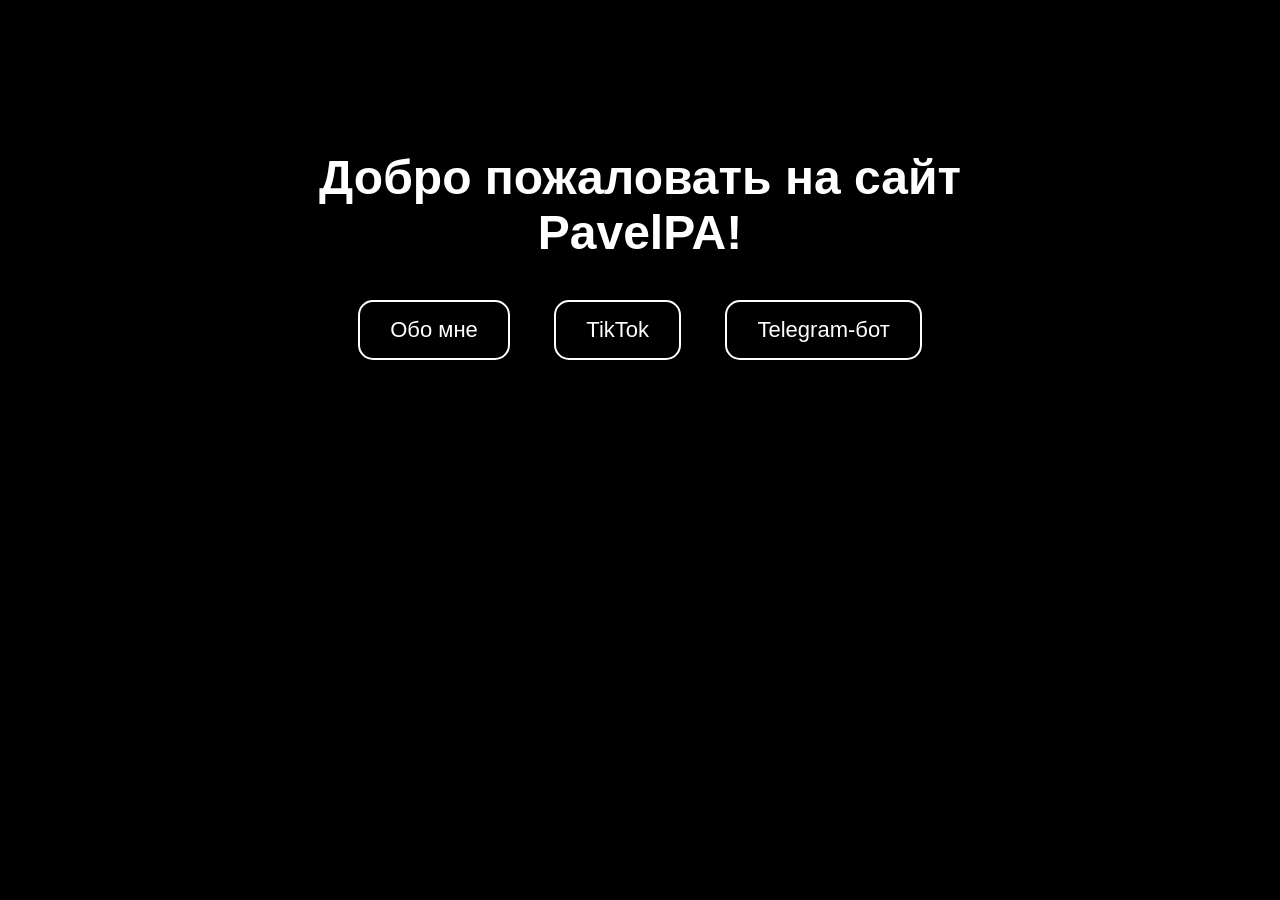
==== index.html @ 4bc27206 "Add files via upload" ====
<!DOCTYPE html>
<html lang="ru">
<head>
<meta charset="UTF-8" />
<meta name="viewport" content="width=device-width, initial-scale=1" />
<title>PavelPA - Главная</title>
<style>
  body, html {
    margin: 0; padding: 0; height: 100%;
    background: black;
    color: white;
    font-family: 'Segoe UI', Tahoma, Geneva, Verdana, sans-serif;
    overflow-x: hidden;
  }
  #stars {
    position: fixed; top: 0; left: 0;
    width: 100%; height: 100%;
    z-index: -1;
  }
  .container {
    max-width: 700px;
    margin: 150px auto;
    text-align: center;
    opacity: 0;
    animation: fadeIn 1.5s forwards;
  }
  h1 {
    font-size: 48px;
    margin-bottom: 40px;
  }
  .nav-links a {
    display: inline-block;
    margin: 0 20px;
    padding: 15px 30px;
    font-size: 22px;
    color: white;
    border: 2px solid white;
    border-radius: 15px;
    text-decoration: none;
    transition: background-color 0.3s, color 0.3s, transform 0.3s;
  }
  .nav-links a:hover {
    background-color: white;
    color: black;
    transform: scale(1.1);
  }
  @keyframes fadeIn {
    to {opacity:1;}
  }
</style>
</head>
<body>

<canvas id="stars"></canvas>

<div class="container">
  <h1>Добро пожаловать на сайт PavelPA!</h1>
  <div class="nav-links">
    <a href="about.html">Обо мне</a>
    <a href="https://www.tiktok.com/@pauelky" target="_blank" rel="noopener noreferrer">TikTok</a>
    <a href="https://t.me/username_pasha_Bot" target="_blank" rel="noopener noreferrer">Telegram-бот</a>
  </div>
</div>

<script>
const canvas = document.getElementById('stars');
const ctx = canvas.getContext('2d');
let w, h;
let stars = [];

function init() {
  w = window.innerWidth;
  h = window.innerHeight;
  canvas.width = w;
  canvas.height = h;

  stars = [];
  for(let i=0; i<200; i++) {
    stars.push({
      x: Math.random() * w,
      y: Math.random() * h,
      radius: Math.random() * 1.2,
      alpha: Math.random()
    });
  }
}

function draw() {
  ctx.clearRect(0, 0, w, h);
  for(let i=0; i<stars.length; i++) {
    let s = stars[i];
    ctx.beginPath();
    ctx.arc(s.x, s.y, s.radius, 0, 2 * Math.PI);
    ctx.fillStyle = `rgba(255,255,255,${s.alpha})`;
    ctx.fill();
    s.alpha += (Math.random() - 0.5) * 0.05;
    if (s.alpha < 0) s.alpha = 0;
    if (s.alpha > 1) s.alpha = 1;
  }
  requestAnimationFrame(draw);
}

window.addEventListener('resize', init);
init();
draw();
</script>

</body>
</html>
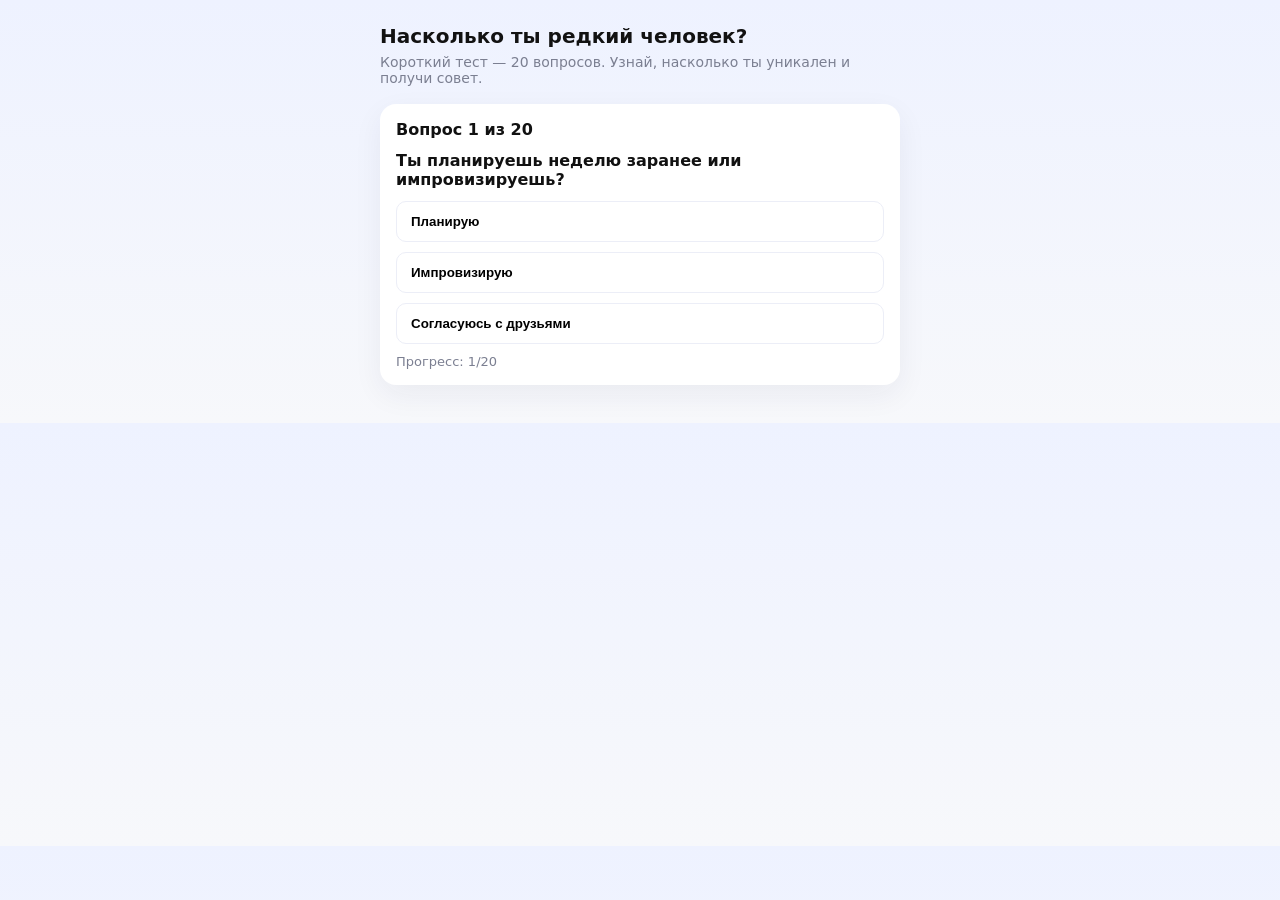
==== commit 05d8b915: "Refactor index.html for new demo app structure" ====
--- a/index.html
+++ b/index.html
@@ -1,109 +1,395 @@
-<!DOCTYPE html>
+<!doctype html>
 <html lang="ru">
 <head>
-<meta charset="UTF-8" />
-<meta name="viewport" content="width=device-width, initial-scale=1" />
-<title>PavelPA - Главная</title>
+<meta charset="utf-8" />
+<meta name="viewport" content="width=device-width,initial-scale=1" />
+<title>Насколько ты редкий — Demo</title>
+
+<!-- Telegram Web App SDK (если мини-приложение запускается внутри Telegram) -->
+<script src="https://telegram.org/js/telegram-web-app.js"></script>
+
 <style>
-  body, html {
-    margin: 0; padding: 0; height: 100%;
-    background: black;
-    color: white;
-    font-family: 'Segoe UI', Tahoma, Geneva, Verdana, sans-serif;
-    overflow-x: hidden;
-  }
-  #stars {
-    position: fixed; top: 0; left: 0;
-    width: 100%; height: 100%;
-    z-index: -1;
-  }
-  .container {
-    max-width: 700px;
-    margin: 150px auto;
-    text-align: center;
-    opacity: 0;
-    animation: fadeIn 1.5s forwards;
-  }
-  h1 {
-    font-size: 48px;
-    margin-bottom: 40px;
-  }
-  .nav-links a {
-    display: inline-block;
-    margin: 0 20px;
-    padding: 15px 30px;
-    font-size: 22px;
-    color: white;
-    border: 2px solid white;
-    border-radius: 15px;
-    text-decoration: none;
-    transition: background-color 0.3s, color 0.3s, transform 0.3s;
-  }
-  .nav-links a:hover {
-    background-color: white;
-    color: black;
-    transform: scale(1.1);
-  }
-  @keyframes fadeIn {
-    to {opacity:1;}
-  }
+  :root{
+    --bg:#f4f6fb;
+    --card:#ffffff;
+    --accent:#6c63ff;
+    --muted:#7b7f91;
+  }
+  body{
+    margin:0;
+    font-family: Inter, system-ui, Arial, sans-serif;
+    background: linear-gradient(180deg,#eef2ff 0%, #f7f8fb 100%);
+    -webkit-font-smoothing:antialiased;
+    color:#111;
+    padding:24px;
+    display:flex;
+    justify-content:center;
+  }
+  .wrap{
+    width:100%;
+    max-width:520px;
+  }
+  .header{
+    text-align:left;
+    margin-bottom:12px;
+  }
+  h1{ margin:0; font-size:20px; color:#121212; }
+  p.lead{ margin:6px 0 18px; color:var(--muted); font-size:14px }
+
+  .card{
+    background:var(--card);
+    border-radius:16px;
+    padding:16px;
+    box-shadow:0 10px 30px rgba(33,36,64,0.06);
+    margin-bottom:14px;
+  }
+
+  /* Question block */
+  .question-title{ font-weight:600; margin-bottom:12px; }
+  .opts{ display:flex; flex-direction:column; gap:10px; }
+  .opt-btn{
+    display:block;
+    border-radius:10px;
+    padding:12px 14px;
+    border:1px solid #eceef7;
+    background:white;
+    cursor:pointer;
+    text-align:left;
+    font-weight:600;
+  }
+  .opt-btn:hover{ transform:translateY(-2px); transition:all .12s ease; }
+
+  .progress{ margin-top:10px; color:var(--muted); font-size:13px; }
+
+  /* Result (BuzzFeed-like) */
+  .result-hero{
+    display:grid;
+    grid-template-columns: 120px 1fr;
+    gap:16px;
+    align-items:center;
+  }
+  .result-image{
+    width:120px;
+    height:120px;
+    border-radius:12px;
+    background-size:cover;
+    background-position:center;
+    box-shadow:0 8px 24px rgba(100,110,250,0.14);
+  }
+  /* give result-content a minimal style to avoid empty ruleset */
+  .result-content{ padding-left:4px; }
+  .result-label{ font-size:15px; color:var(--muted); font-weight:600; margin-bottom:6px;}
+  .result-percent{ font-size:40px; font-weight:800; color:var(--accent); }
+  .result-desc{ margin-top:8px; color:#4b4f63; font-size:14px; }
+
+  .share-row{ display:flex; gap:10px; margin-top:14px; }
+  .btn{
+    padding:10px 14px;
+    border-radius:10px;
+    cursor:pointer;
+    border:none;
+    font-weight:700;
+  }
+  .btn-primary{ background:var(--accent); color:white; box-shadow:0 8px 20px rgba(108,99,255,0.16); }
+  .btn-ghost{ background:transparent; border:1px solid #e6e7f6; color:#333; }
+
+  /* Traits / MBTI-like */
+  .traits{ margin-top:12px; display:flex; gap:8px; flex-wrap:wrap; }
+  .trait-pill{ background:#f5f7ff; padding:8px 10px; border-radius:999px; font-weight:600; color:#3940a8; font-size:13px; }
+
+  /* small helper */
+  .small{ color:var(--muted); font-size:13px; }
+
+  /* animation: subtle */
+  .fade-in{ animation:fadeIn .28s ease both; }
+  @keyframes fadeIn{ from{opacity:0; transform:translateY(6px)} to{opacity:1; transform:none} }
 </style>
 </head>
 <body>
-
-<canvas id="stars"></canvas>
-
-<div class="container">
-  <h1>Добро пожаловать на сайт PavelPA!</h1>
-  <div class="nav-links">
-    <a href="about.html">Обо мне</a>
-    <a href="https://www.tiktok.com/@pauelky" target="_blank" rel="noopener noreferrer">TikTok</a>
-    <a href="https://t.me/username_pasha_Bot" target="_blank" rel="noopener noreferrer">Telegram-бот</a>
+  <div class="wrap">
+    <div class="header">
+      <h1>Насколько ты редкий человек?</h1>
+      <p class="lead">Короткий тест — 20 вопросов. Узнай, насколько ты уникален и получи совет.</p>
+    </div>
+
+    <div id="root"></div>
   </div>
-</div>
 
 <script>
-const canvas = document.getElementById('stars');
-const ctx = canvas.getContext('2d');
-let w, h;
-let stars = [];
-
-function init() {
-  w = window.innerWidth;
-  h = window.innerHeight;
-  canvas.width = w;
-  canvas.height = h;
-
-  stars = [];
-  for(let i=0; i<200; i++) {
-    stars.push({
-      x: Math.random() * w,
-      y: Math.random() * h,
-      radius: Math.random() * 1.2,
-      alpha: Math.random()
+/*
+  Demo Mini App:
+  - вопросы (20) -> начисляем очки в 5 traits
+  - по завершении: считаем нормализованные значения -> main rarity (от среднего) + dominant label
+  - показываем BuzzFeed-like карточку с картинкой, count-up анимацией процентов
+  - показываем MBTI-like: "Ты X% интроверт" (по social trait)
+  - кнопка Поделиться: открывает deeplink в Telegram (или окно)
+*/
+
+const root = document.getElementById('root');
+const tg = window.Telegram && window.Telegram.WebApp ? window.Telegram.WebApp : null;
+
+// Replace with your backend endpoint if you want to POST results and get token/AI verdict
+const BACKEND_URL = ""; // e.g. "https://abcd-1234.ngrok.io" — если пусто, вердикт генерируется локально
+
+// BOT username for deep link sharing (replace)
+const BOT_USERNAME = "YOUR_BOT_USERNAME"; // ← поменяй на своё
+
+// --- Questions: 20 items. Каждая опция добавляет 1 к указанному trait.
+const QUESTIONS = [
+  {q:"Ты планируешь неделю заранее или импровизируешь?", opts:[{t:"logic", txt:"Планирую"},{t:"creativity", txt:"Импровизирую"},{t:"social", txt:"Согласуюсь с друзьями"}]},
+  {q:"Как принимаешь важные решения?", opts:[{t:"logic", txt:"По фактам"},{t:"emotion", txt:"По интуиции"},{t:"social", txt:"Советуюсь с людьми"}]},
+  {q:"Тебе ближе работа:", opts:[{t:"logic", txt:"Системная"},{t:"creativity", txt:"Творческая"},{t:"social", txt:"Командная"}]},
+  {q:"Как ты относишься к риску?", opts:[{t:"risk", txt:"Я рискую часто"},{t:"logic", txt:"Я считаю риски"},{t:"emotion", txt:"Зависит от настроения"}]},
+  {q:"На досуге ты предпочитаешь:", opts:[{t:"creativity", txt:"Творчество"},{t:"social", txt:"Встречи с друзьями"},{t:"logic", txt:"Чтение/учёба"}]},
+  {q:"В споре ты обычно:", opts:[{t:"logic", txt:"Аргументирую"},{t:"emotion", txt:"От души защищаю"},{t:"social", txt:"Ищу компромисс"}]},
+  {q:"Как учишься новому лучше всего?", opts:[{t:"logic", txt:"Структура и примеры"},{t:"creativity", txt:"Практика и эксперимент"},{t:"social", txt:"Через обсуждение"}]},
+  {q:"Твой отпуск идеален если:", opts:[{t:"creativity", txt:"Есть искусство и приключения"},{t:"risk", txt:"Есть острые ощущения"},{t:"social", txt:"Есть компания"}]},
+  {q:"Что ценишь в диалоге больше всего?", opts:[{t:"social", txt:"Эмпатию"},{t:"logic", txt:"Ясность"},{t:"emotion", txt:"Глубокие чувства"}]},
+  {q:"В команде ты чаще:", opts:[{t:"social", txt:"Координатор"},{t:"logic", txt:"Планировщик"},{t:"creativity", txt:"Генератор идей"}]},
+  {q:"Если нужно быстро сделать проект — ты:", opts:[{t:"risk", txt:"Иду на риск ради скорости"},{t:"logic", txt:"Сделаю план"},{t:"creativity", txt:"Придумаю фишку"}]},
+  {q:"Тебя вдохновляет:", opts:[{t:"creativity", txt:"Новые идеи"},{t:"logic", txt:"изящное решение"},{t:"social", txt:"талантливые люди"}]},
+  {q:"Когда дела идут плохо, ты:", opts:[{t:"emotion", txt:"переживаю"},{t:"logic", txt:"пересматриваю план"},{t:"social", txt:"ищу поддержки"}]},
+  {q:"Что для тебя важнее на работе?", opts:[{t:"logic", txt:"результат"},{t:"creativity", txt:"смысл"},{t:"social", txt:"команда"}]},
+  {q:"Ты предпочитаешь задачи:", opts:[{t:"creativity", txt:"творческие"},{t:"logic", txt:"структурированные"},{t:"risk", txt:"экспериментальные"}]},
+  {q:"Как бы тебя описали друзья?", opts:[{t:"social", txt:"общительный"},{t:"logic", txt:"организованный"},{t:"creativity", txt:"странный(ая) в хорошем смысле"}]},
+  {q:"Тебя заводит:", opts:[{t:"risk", txt:"вызов"},{t:"creativity", txt:"создание нового"},{t:"social", txt:"влияние на людей"}]},
+  {q:"Предпочитаешь команду:", opts:[{t:"social", txt:"слаженную"},{t:"logic", txt:"эффективную"},{t:"creativity", txt:"свободную"}]},
+  {q:"Что для тебя успех?", opts:[{t:"logic", txt:"чёткий результат"},{t:"emotion", txt:"внутреннее удовлетворение"},{t:"social", txt:"признание"}]},
+  {q:"Какое хобби выберешь?", opts:[{t:"creativity", txt:"искусство"},{t:"risk", txt:"экстрим"},{t:"logic", txt:"шахматы"}]}
+];
+
+let idx = 0;
+const total = QUESTIONS.length;
+const vector = {logic:0, emotion:0, social:0, creativity:0, risk:0};
+
+function renderQuestion(){
+  const Q = QUESTIONS[idx];
+  root.innerHTML = `
+    <div class="card fade-in">
+      <div class="question-title">Вопрос ${idx+1} из ${total}</div>
+      <div class="question-title">${escapeHtml(Q.q)}</div>
+      <div class="opts" id="opts"></div>
+      <div class="progress small">Прогресс: ${idx+1}/${total}</div>
+    </div>
+  `;
+  const opts = document.getElementById('opts');
+  Q.opts.forEach((o, i) => {
+    const b = document.createElement('button');
+    b.className = 'opt-btn';
+    b.innerText = o.txt;
+    b.onclick = () => choose(i);
+    opts.appendChild(b);
+  });
+}
+
+function choose(optionIndex){
+  const t = QUESTIONS[idx].opts[optionIndex].t;
+  vector[t] = (vector[t]||0) + 1;
+  idx++;
+  if(idx >= total){
+    computeAndShow();
+  } else {
+    renderQuestion();
+  }
+}
+
+function computeAndShow(){
+  // normalize 0..1
+  const norm = {};
+  for(const k of Object.keys(vector)){
+    norm[k] = (vector[k] || 0) / total;
+  }
+
+  // compute rarity: distance from mean(0.5)
+  // same as backend algorithm but local for instant UI
+  const mean = 0.5;
+  const v = [norm.logic, norm.emotion, norm.social, norm.creativity, norm.risk];
+  let dist = 0;
+  for (let i=0;i<v.length;i++){
+    dist += (v[i]-mean)*(v[i]-mean);
+  }
+  dist = Math.sqrt(dist);
+  const maxDist = Math.sqrt(5*(0.5*0.5)); // ~1.118...
+  const normDist = dist / maxDist;
+  const rarity = Math.pow(normDist, 0.7);
+  const rarityPercent = Math.round(rarity*1000)/10; // one decimal
+
+  // Determine dominant trait label
+  const entries = Object.entries(norm).sort((a,b)=>b[1]-a[1]);
+  const dominant = entries[0][0];
+  const labelMap = {
+    logic:"Стратег-аналитик",
+    emotion:"Чувственный эмпат",
+    social:"Командный лидер",
+    creativity:"Креативный новатор",
+    risk:"Рискованный первопроходец"
+  };
+  const label = labelMap[dominant] || "Уникальная личность";
+
+  // MBTI-like: introversion % as inverse of social trait
+  // introversionPercent = (1 - social_norm) * 100, rounded
+  const introversionPercent = Math.round((1 - (norm.social||0)) * 100);
+
+  // local AI-verdict fallback if no backend
+  let aiVerdict = "Краткий совет: используй свои сильные стороны (" + label.toLowerCase() + ").";
+
+  // If BACKEND_URL is set, send normalized vector to backend to compute + store + get token+ai_verdict
+  if (BACKEND_URL){
+    showLoading();
+    fetch(BACKEND_URL + '/api/compute', {
+      method:'POST', headers:{'Content-Type':'application/json'},
+      body: JSON.stringify({ vector: norm })
+    }).then(r=>r.json()).then(data=>{
+      showResultBlock(data, introversionPercent);
+    }).catch(e=>{
+      console.warn('backend error',e);
+      showResultBlock({label, rarity_percent:rarityPercent, people_like_you:"1 из " + Math.max(1,Math.round(1/(1-rarity || 0.001))), ai_verdict: aiVerdict, token: null}, introversionPercent);
     });
-  }
-}
-
-function draw() {
-  ctx.clearRect(0, 0, w, h);
-  for(let i=0; i<stars.length; i++) {
-    let s = stars[i];
-    ctx.beginPath();
-    ctx.arc(s.x, s.y, s.radius, 0, 2 * Math.PI);
-    ctx.fillStyle = `rgba(255,255,255,${s.alpha})`;
-    ctx.fill();
-    s.alpha += (Math.random() - 0.5) * 0.05;
-    if (s.alpha < 0) s.alpha = 0;
-    if (s.alpha > 1) s.alpha = 1;
-  }
-  requestAnimationFrame(draw);
-}
-
-window.addEventListener('resize', init);
-init();
-draw();
+  } else {
+    // local-only -> build fake people_like_you
+    const peopleLike = "1 из " + Math.max(1, Math.round(1/(1-rarity || 0.001)));
+    showResultBlock({label, rarity_percent:rarityPercent, people_like_you:peopleLike, ai_verdict:aiVerdict, token:null}, introversionPercent);
+  }
+}
+
+// show "loading" intermediate card
+function showLoading(){
+  root.innerHTML = '<div class="card"><div class="small">Считаем…</div></div>';
+}
+
+// show result block (BuzzFeed-like)
+function showResultBlock(data, introversionPercent){
+  // pick an image based on dominant label (simple logic)
+  const img = pickImageByLabel(data.label);
+
+  // build HTML + animate count-up
+  root.innerHTML = `
+    <div class="card result-hero fade-in">
+      <div class="result-image" id="heroImg" style="background-image:url('${img}');"></div>
+      <div class="result-content">
+        <div class="result-label">Тип: ${escapeHtml(data.label)}</div>
+        <div class="result-percent" id="countUp">0%</div>
+        <div class="small">${escapeHtml(data.people_like_you)}</div>
+        <div class="result-desc" id="aiVerdict">${escapeHtml(data.ai_verdict || '')}</div>
+        <div class="traits" id="traitsRow"></div>
+        <div class="share-row">
+          <button class="btn btn-primary" id="shareBtn">Поделиться</button>
+          <button class="btn btn-ghost" id="closeBtn">Закрыть</button>
+        </div>
+      </div>
+    </div>
+  `;
+
+  // traits pills: show normalized trait percents
+  const traitEls = document.getElementById('traitsRow');
+  // compute simple percentages from vector normalized by total
+  const totalAnswers = total;
+  const vnorm = {};
+  for(const k of Object.keys(vector)){
+    vnorm[k] = Math.round((vector[k]||0) / totalAnswers * 100);
+  }
+  // show top 3 traits
+  Object.entries(vnorm).sort((a,b)=>b[1]-a[1]).slice(0,3).forEach(([k,val])=>{
+    const pill = document.createElement('div');
+    pill.className = 'trait-pill';
+    pill.innerText = mapTraitName(k) + ' · ' + val + '%';
+    traitEls.appendChild(pill);
+  });
+
+  // MBTI-like text
+  const mbtiPill = document.createElement('div');
+  mbtiPill.className = 'trait-pill';
+  mbtiPill.innerText = 'Ты ' + introversionPercent + '% интроверт';
+  traitEls.appendChild(mbtiPill);
+
+  // animate count up to rarity_percent
+  animateCountUp('countUp', 0, Number(data.rarity_percent || 0));
+
+  // share button
+  document.getElementById('shareBtn').onclick = () => {
+    // if backend returned token — share deeplink with token, else share simple text
+    const token = data.token || null;
+    const shareText = 'Я редче ' + data.rarity_percent + '% людей — ' + data.label + '. Проверь себя!';
+    if (token && BOT_USERNAME && BOT_USERNAME !== 'YOUR_BOT_USERNAME'){
+      const url = 'https://t.me/' + BOT_USERNAME + '?start=' + token;
+      openLink(url);
+    } else {
+      // fallback: native share or copy
+      if (navigator.share) {
+        navigator.share({title:'Мой результат', text:shareText});
+      } else {
+        copyToClipboard(shareText);
+        alert('Результат скопирован в буфер обмена:\n' + shareText);
+      }
+    }
+  };
+
+  document.getElementById('closeBtn').onclick = () => {
+    if (tg && tg.close) tg.close();
+    else root.innerHTML = '<div class="card"><div class="small">Спасибо! Вернись позже.</div></div>';
+  };
+}
+
+// helper: animate numeric count-up
+function animateCountUp(elId, start, end){
+  const el = document.getElementById(elId);
+  const duration = 900; // ms
+  const startTime = performance.now();
+  function step(now){
+    const t = Math.min(1, (now - startTime) / duration);
+    // easeOutCubic
+    const eased = 1 - Math.pow(1 - t, 3);
+    const current = Math.round((start + (end - start) * eased) * 10) / 10;
+    el.innerText = (current % 1 === 0 ? current.toFixed(0) : current.toFixed(1)) + '%';
+    if (t < 1) requestAnimationFrame(step);
+  }
+  requestAnimationFrame(step);
+}
+
+// small util: pick image by label (uses Unsplash — free hotlinking for demo)
+function pickImageByLabel(label){
+  label = (label || '').toLowerCase();
+  if(label.includes('стратег')) return 'https://images.unsplash.com/photo-1522071820081-009f0129c71c?auto=format&fit=crop&w=800&q=60';
+  if(label.includes('эмпат')) return 'https://images.unsplash.com/photo-1500648767791-00dcc994a43e?auto=format&fit=crop&w=800&q=60';
+  if(label.includes('команд')) return 'https://images.unsplash.com/photo-1522071820081-009f0129c71c?auto=format&fit=crop&w=900&q=60';
+  if(label.includes('креатив')) return 'https://images.unsplash.com/photo-1496317899792-9d7dbcd928a1?auto=format&fit=crop&w=800&q=60';
+  if(label.includes('риск')) return 'https://images.unsplash.com/photo-1500530855697-b586d89ba3ee?auto=format&fit=crop&w=800&q=60';
+  return 'https://images.unsplash.com/photo-1531123414780-fc8a5f7d4b8a?auto=format&fit=crop&w=800&q=60';
+}
+
+function mapTraitName(k){
+  return {
+    logic:'Аналитика',
+    emotion:'Эмоции',
+    social:'Общение',
+    creativity:'Креатив',
+    risk:'Риск'
+  }[k] || k;
+}
+
+function escapeHtml(s){
+  if(!s) return '';
+  return String(s).replace(/[&<>"']/g, c => ({'&':'&amp;','<':'&lt;','>':'&gt;','"':'&quot;',"'":'&#39;'}[c]));
+}
+
+function openLink(url){
+  if (tg && typeof tg.openLink === 'function') tg.openLink(url);
+  else window.open(url, '_blank');
+}
+
+function copyToClipboard(text){
+  try {
+    navigator.clipboard.writeText(text);
+  } catch (e) {
+    const ta = document.createElement('textarea');
+    ta.value = text; document.body.appendChild(ta); ta.select();
+    document.execCommand('copy'); ta.remove();
+  }
+}
+
+// initial render
+renderQuestion();
+
 </script>
-
 </body>
 </html>
